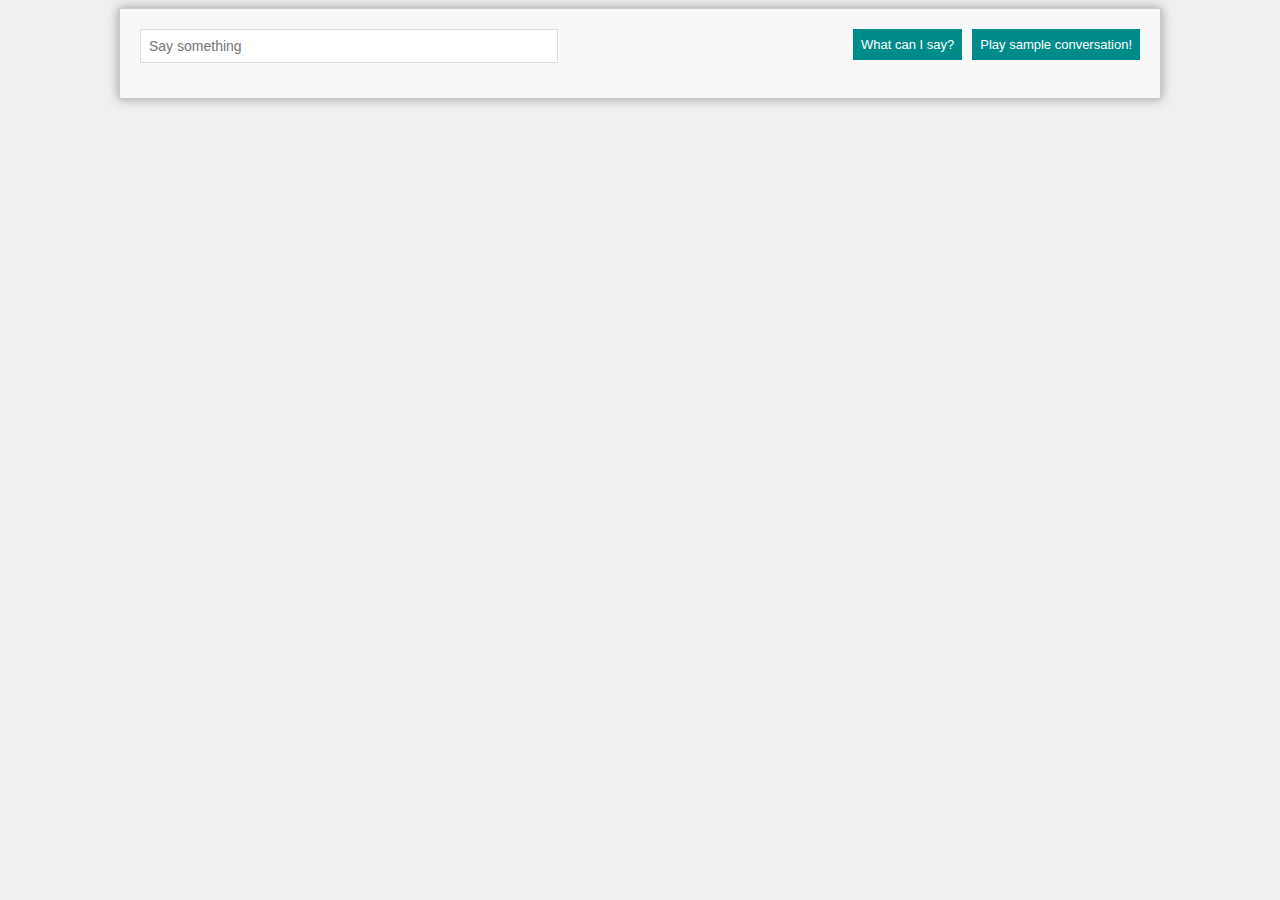
==== index.html @ d91046be "copy from old repo" ====
<!DOCTYPE html>
<html lang="en">

<head>
    <meta charset="UTF-8">
    <meta http-equiv="X-UA-Compatible" content="IE=7">
    <meta name="viewport" content="width=device-width, initial-scale=1.0">
    <script src="https://code.jquery.com/jquery-2.2.4.min.js" integrity="sha256-BbhdlvQf/xTY9gja0Dq3HiwQF8LaCRTXxZKRutelT44="
        crossorigin="anonymous"></script>
    <title>abbott</title>
    <style>
        body {
            color: #333;
            background-color: #efefef;
            font: 13px helvetica, arial, freesans, clean, sans-serif;
        }

        #demo {
            /*background-color: #ffffff;*/
            width: 80%;
            max-width: 1000px;
            margin-left: auto;
            margin-right: auto;
            padding: 20px;

            background-color: #F8F8F8;
            border: 1px solid #ccc;
            box-shadow: 0 0 10px #999;
            line-height: 1.4em;
            font: 13px helvetica, arial, freesans, clean, sans-serif;
            color: black;
        }

        #demo input {
            padding: 8px;
            font-size: 14px;
            border: 1px solid #ddd;
            width: 400px;
        }

        .button {
            display: inline-block;
            background-color: darkcyan;
            color: #fff;
            padding: 8px;
            cursor: pointer;
            float: right;
        }

        #chatBotCommandDescription {
            display: none;
            margin-bottom: 20px;
        }

        input:focus {
            outline: none;
        }

        .chatBotChatEntry {
            display: none;
        }
    </style>
</head>

<body>

    <script src="/js/chatbot.js"></script>
    <link rel="stylesheet" type="text/css" href="/css/chatbot.css" />

    <div id="demo">
        <div id="chatBotCommandDescription"></div>
        <input id="humanInput" type="text" placeholder="Say something" />

        <div class="button" onclick="if (!ChatBot.playConversation(sampleConversation,4000)) {alert('conversation already running');};">Play sample conversation!</div>
        <div class="button" onclick="$('#chatBotCommandDescription').slideToggle();" style="margin-right:10px">What can I say?</div>

        <div style="clear: both;">&nbsp;</div>

        <div id="chatBot">
            <div id="chatBotThinkingIndicator"></div>
            <div id="chatBotHistory"></div>
        </div>
    </div>


    <script>
        var sampleConversation = [
            "Hi, My name is Samuel",
            'What kind of information does Facebook collect?',
            "What device information does Facebook collect?",
            "How can I manage or delete the data Facebook stores about me?",
            "How long does Facebook retain my data?",
            "Does Facebook share my information with the police?",
            "How do you share my data?",
            "Bye"
        ];
        var config = {
            botName: 'abot',
            inputs: '#humanInput',
            inputCapabilityListing: true,
            engines: [ChatBot.Engines.duckduckgo()],
            addChatEntryCallback: function (entryDiv, text, origin) {
                entryDiv.delay(200).slideDown();
            }
        };
        // 1. parameter: the pattern to listen for
        // 2. parameter: either "response" to respond or "rewrite" to rewrite the request
        // 3. parameter: either the response or the rewrite value, or undefined if nothing should happen
        // 4. parameter: a callback function that gets the matches of the pattern
        // 5. parameter: a description of that pattern, this is used to tell the user what he can say. Use quotes '' to mark phrases and [] to mark placeholders
        ChatBot.init(config);
        ChatBot.setBotName("Abot");
        ChatBot.addPattern("^hi$", "response", "Howdy, friend", undefined, "Say 'Hi' to be greeted back.");

        ChatBot.addPattern("^bye$", "response", "See you later buddy", undefined, "Say 'Bye' to end the conversation.");
        ChatBot.addPattern("(?:my name is|I'm|I am) (.*)", "response", "hi $1, thanks for talking to me today",
            function (matches) {
                ChatBot.setHumanName(matches[1]);
            }, "Say 'My name is [your name]' or 'I am [name]' to be called that by the bot");

        // What kind of information does Facebook collect?
        ChatBot.addPattern("(what is the )?kind of information does Facebook collect?", "response",
            "Facebook collects information concerning the things you and others do and provide, and your device information.",
            undefined,
            "Say 'What kind of information does Facebook collect?");
        // What device information does Facebook collect?
        ChatBot.addPattern("(what is the )? device information does Facebook collect?", "response",
            "<p><span lang='EN-AU'>Facebook collects device information concerning:<u></u><u></u></span></p><ul><li><span lang='EN-AU'>your operating system, hardware &amp; software versions, battery level, signal strength, available storage space, browser type, app and file names and types, and plugins;<u></u><u></u></span></li><li><span lang='EN-AU'>your mouse movements;<u></u><u></u></span></li><li><span lang='EN-AU'>unique identifiers, device IDs, games, apps, accounts you use, and Family Device IDs;<u></u><u></u></span></li><li><span lang='EN-AU'>Bluetooth signals and information about nearby Wi-Fi access points, beacons and cell towers;<u></u><u></u></span></li><li><span lang='EN-AU'>your GPS location, camera, photos;<u></u><u></u></span></li><li><span lang='EN-AU'>the name of your mobile operator, language, time zone, mobile phone number, IP address, connection speed, and in some cases, information about other devices that are nearby or on your network so we can do things like help you stream a video from your phone to your TV; and<u></u><u></u></span></li><li><span lang='EN-AU'>data from cookies stored on your device.</span></li></ul>",
            undefined, "Say 'What device information does Facebook collect?");
        // How can I manage or delete the data Facebook stores about me?
        ChatBot.addPattern("(what is the )? manage or delete the data Facebook stores about me?", "response",
            "You can delete the data Facebook stores on you such as the things you have posted, your photos, and status updates by deleting your account. Information that others have shared about you isn’t part of your account and won’t be deleted. ",
            undefined, "Say 'How can I manage or delete the data Facebook stores about me?");
        // How long does Facebook retain my data?
        ChatBot.addPattern("(what is the )? long does Facebook retain my data?", "response",
            "Facebook stores your data until it is no longer necessary to provide our services, or until you delete your account – whichever comes first. This is decided on a case-by-case basis depending on the nature of the data. Your search history is deleted by Facebook after 6 months, but you can delete it at any time. Copies of identification you provide for verification purposes is deleted after 30 days. ",
            undefined, "Say 'How long does Facebook retain my data?");
        // How do you share my data?
        ChatBot.addPattern("(what is the )? share my data|posts?", "response",
            "Facebook shares information globally, both within Facebook and to external partners in accordance with Facebook's policy. These data transfers are necessary to provide our services. We use standard contract clauses, rely on the European Commission’s adequacy decisions about certain countries, and obtain your consent for these data transfers.",
            undefined, "Say 'How do you share my data?");
        // Does Facebook share my information with the police?
        ChatBot.addPattern("(what is the )? Facebook share my information with the police?", "response",
            "Facebook accesses, preserves and shares your information with law enforcement or others in response to a legal request like a search warrant, subpoena or court order if we have good faith that the law requires us to do so. This may include legal requests from other countries if we have good faith that we are required to do so by law.",
            undefined, "Say 'Does Facebook share my information with the police?");

        ChatBot.addPattern("(what is the )?meaning of life", "response", "42", undefined,
            "Say 'What is the meaning of life' to get the answer.");
        ChatBot.addPattern("compute ([0-9]+) plus ([0-9]+)", "response", undefined, function (matches) {
            ChatBot.addChatEntry("That would be " + (1 * matches[1] + 1 * matches[2]) + ".", "bot");
        }, "Say 'compute [number] plus [number]' to make the bot your math monkey");
    </script>
</body>

</html>
---- css/chatbot.css ----
.chatBotChatEntry {
    padding: 20px;
    background-color: #fff;
    border: none;
    margin-top: 5px;
    font-family: 'open_sanslight', sans-serif !important;
    font-size: 17px;
    font-weight: normal;
}

.chatBotChatEntry * {
    font-family: 'open_sanslight', sans-serif !important;
    font-size: 17px;
    font-weight: normal;
}

.chatBotChatEntry .origin {
    font-weight: bold;
    margin-right: 10px;
}
.chatBotChatEntry .imgBox {
    position: relative;
    width: 32%;
    display: inline-block;
    margin-top: 10px;
    margin-right: 10px;
    height: 218px;
    overflow: hidden;
}
.chatBotChatEntry .imgBox .actions .button {
    margin-top: 10px;
    font-size: 18px;
    padding: 5px;
    width: 50%;
}
.chatBotChatEntry .imgBox .actions {
    position: absolute;
    display: none;
    top: 31px;
    width: 100%;
    text-align: center;
}
.chatBotChatEntry .imgBox:hover .actions {
    display: block;
}
.chatBotChatEntry .imgBox .title {
    position: absolute;
    bottom: 0;
    left: 0;
    width: 100%;
    padding: 5px;
    color: #fff;
    background-color: #333;
    font-weight: normal;
    font-size: 16px;
}

.chatBotChatEntry .imgBox img {
    width: 100%;
}

.bot {
    /*border: 4px solid rgba(0, 132, 60, 0.2);*/
    background-color: rgba(0, 132, 60, 0.2);
}
.human {
    /*border: 4px solid rgba(38, 159, 202, 0.2);*/
    background-color: rgba(38, 159, 202, 0.2);
}

#chatBotCommandDescription {
    background-color: #333;
    color: #fff;
    padding: 20px;
}
.commandDescription span.phraseHighlight {
    color: chartreuse;
}
.commandDescription span.placeholderHighlight {
    color: deeppink;
}
.commandDescription {
    margin-top: 5px;
}

#chatBotConversationLoadingBar {
    background-color: darkcyan;
    height: 2px;
    width: 0;
}

.appear {
    animation-duration: 0.2s;
    animation-name: appear;
    animation-iteration-count: 1;
    animation-timing-function: ease-out;
    animation-fill-mode: forwards;
}

@keyframes appear {
    from {
        opacity: 0;
    }

    to {
        opacity: 1;
    }
}
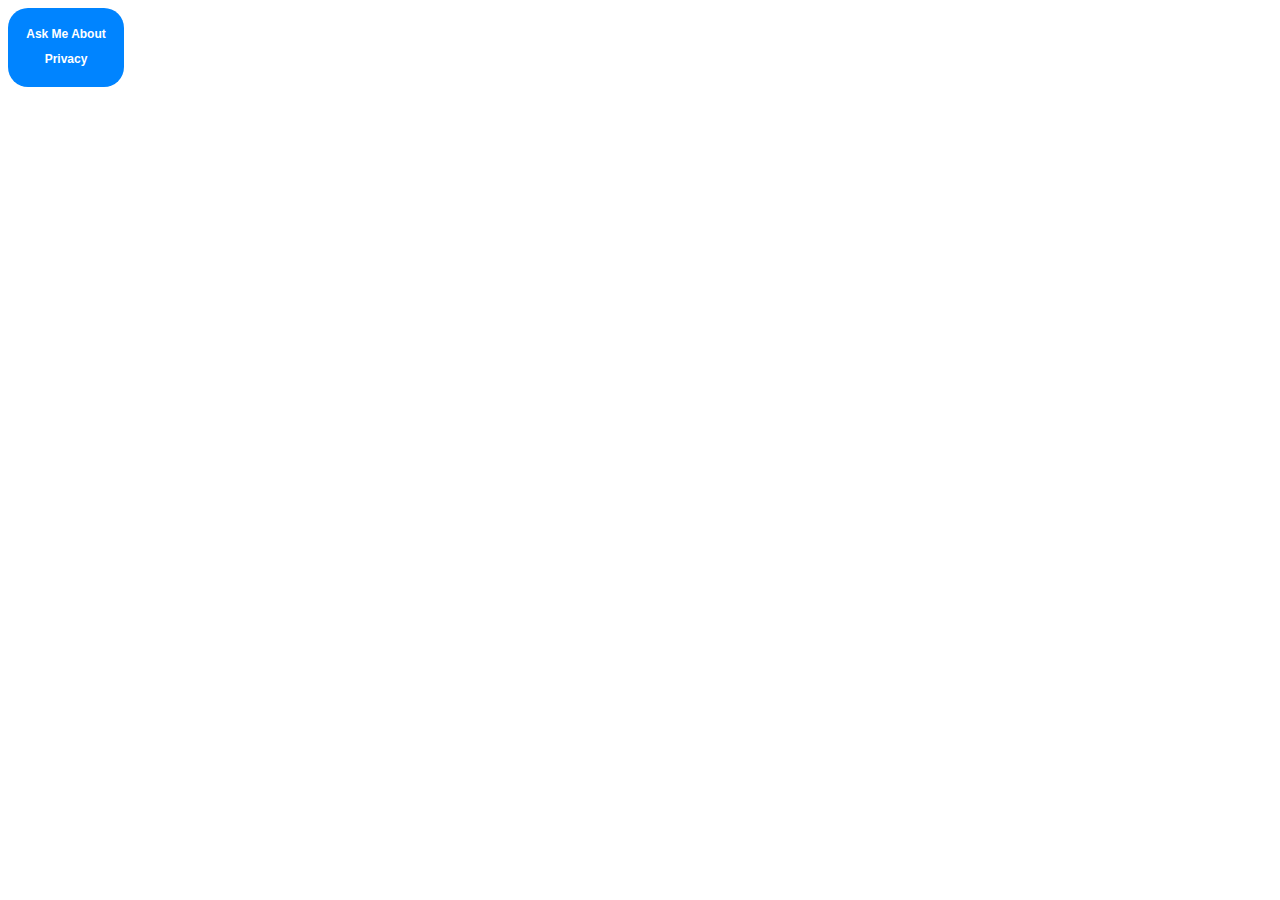
==== commit d626862a: "added styles" ====
--- a/index.html
+++ b/index.html
@@ -2,154 +2,71 @@
 <html lang="en">
 
 <head>
-    <meta charset="UTF-8">
-    <meta http-equiv="X-UA-Compatible" content="IE=7">
-    <meta name="viewport" content="width=device-width, initial-scale=1.0">
-    <script src="https://code.jquery.com/jquery-2.2.4.min.js" integrity="sha256-BbhdlvQf/xTY9gja0Dq3HiwQF8LaCRTXxZKRutelT44="
-        crossorigin="anonymous"></script>
-    <title>abbott</title>
-    <style>
-        body {
-            color: #333;
-            background-color: #efefef;
-            font: 13px helvetica, arial, freesans, clean, sans-serif;
-        }
-
-        #demo {
-            /*background-color: #ffffff;*/
-            width: 80%;
-            max-width: 1000px;
-            margin-left: auto;
-            margin-right: auto;
-            padding: 20px;
-
-            background-color: #F8F8F8;
-            border: 1px solid #ccc;
-            box-shadow: 0 0 10px #999;
-            line-height: 1.4em;
-            font: 13px helvetica, arial, freesans, clean, sans-serif;
-            color: black;
-        }
-
-        #demo input {
-            padding: 8px;
-            font-size: 14px;
-            border: 1px solid #ddd;
-            width: 400px;
-        }
-
-        .button {
-            display: inline-block;
-            background-color: darkcyan;
-            color: #fff;
-            padding: 8px;
-            cursor: pointer;
-            float: right;
-        }
-
-        #chatBotCommandDescription {
-            display: none;
-            margin-bottom: 20px;
-        }
-
-        input:focus {
-            outline: none;
-        }
-
-        .chatBotChatEntry {
-            display: none;
-        }
-    </style>
+  <meta charset="UTF-8">
+  <title>abbott The Privacy Chatbot</title>
+  <meta name="viewport" content="width=device-width, initial-scale=1.0">
+  <link rel="stylesheet" href="./css/style.css">
+  <link rel="stylesheet" href="https://use.fontawesome.com/releases/v5.2.0/css/all.css" integrity="sha384-hWVjflwFxL6sNzntih27bfxkr27PmbbK/iSvJ+a4+0owXq79v+lsFkW54bOGbiDQ"
+    crossorigin="anonymous">
+  <script src="https://code.jquery.com/jquery-2.2.4.min.js" integrity="sha256-BbhdlvQf/xTY9gja0Dq3HiwQF8LaCRTXxZKRutelT44="
+    crossorigin="anonymous"></script>
+  <script src="./js/chatbot.js"></script>
 </head>
 
 <body>
+  <div id="chatBoxContainer">
+    <div id="chatBotCommandDescription"></div>
+    <div id="chat" class="animated-chat tada" onclick="loadChatbox()">
+      <p>Ask Me About Privacy</p>
+    </div>
+    <div class="chatbox" id="chatbox">
+      <span class="chat-text">
+        <span>Ask Abbott</span>
+      </span>
+      <div id="chatbox1">
+        <div id="chatbox2" class="chat-container">
+          <div style="clear: both;">&nbsp;</div>
+          <div id="chatBotHistory">
+            <!-- Chat goes here -->
+          </div>
+          <div style="clear: both;">&nbsp;</div>
+          <div id="chatBotThinkingIndicator"></div>
+          <div id="text-input">
+            <input id="humanInput" type="text" placeholder="Say something" />
+            <div class="right">
+              <button onclick="if (!ChatBot.playConversation(sampleConversation,4000)) {alert('conversation already running');};" id="submitInput">
+                <i class="fas fa-paper-plane"></i>
+              </button>
+              <!-- <div style="clear: both;">&nbsp;</div> -->
+            </div>
+          </div>
 
-    <script src="/js/chatbot.js"></script>
-    <link rel="stylesheet" type="text/css" href="/css/chatbot.css" />
+        </div>
 
-    <div id="demo">
-        <div id="chatBotCommandDescription"></div>
-        <input id="humanInput" type="text" placeholder="Say something" />
+      </div>
+      <script>
+        //document.write('<div id="chatbox1" style="width: 280px; height: 450px; overflow: hidden; margin: auto; padding: 0;">');
+        //document.write('<div id="chatbox2" style="width: 280px; height: 450px; overflow: hidden; margin: auto; padding: 0; border:0; ">');
+        //document.write('<p>test text</p></div></div>');
+      </script>
 
-        <div class="button" onclick="if (!ChatBot.playConversation(sampleConversation,4000)) {alert('conversation already running');};">Play sample conversation!</div>
-        <div class="button" onclick="$('#chatBotCommandDescription').slideToggle();" style="margin-right:10px">What can I say?</div>
-
-        <div style="clear: both;">&nbsp;</div>
-
-        <div id="chatBot">
-            <div id="chatBotThinkingIndicator"></div>
-            <div id="chatBotHistory"></div>
-        </div>
+      <div id="close-chat" onclick="closeChatbox()">&times;</div>
+      <div id="minim-chat" onclick="minimChatbox()">
+        <span class="minim-button">&minus;</span>
+      </div>
+      <div id="maxi-chat" onclick="loadChatbox()">
+        <span class="maxi-button">&plus;</span>
+      </div>
     </div>
+  </div>
 
 
-    <script>
-        var sampleConversation = [
-            "Hi, My name is Samuel",
-            'What kind of information does Facebook collect?',
-            "What device information does Facebook collect?",
-            "How can I manage or delete the data Facebook stores about me?",
-            "How long does Facebook retain my data?",
-            "Does Facebook share my information with the police?",
-            "How do you share my data?",
-            "Bye"
-        ];
-        var config = {
-            botName: 'abot',
-            inputs: '#humanInput',
-            inputCapabilityListing: true,
-            engines: [ChatBot.Engines.duckduckgo()],
-            addChatEntryCallback: function (entryDiv, text, origin) {
-                entryDiv.delay(200).slideDown();
-            }
-        };
-        // 1. parameter: the pattern to listen for
-        // 2. parameter: either "response" to respond or "rewrite" to rewrite the request
-        // 3. parameter: either the response or the rewrite value, or undefined if nothing should happen
-        // 4. parameter: a callback function that gets the matches of the pattern
-        // 5. parameter: a description of that pattern, this is used to tell the user what he can say. Use quotes '' to mark phrases and [] to mark placeholders
-        ChatBot.init(config);
-        ChatBot.setBotName("Abot");
-        ChatBot.addPattern("^hi$", "response", "Howdy, friend", undefined, "Say 'Hi' to be greeted back.");
+  <script src="./js/script.js">
+  </script>
+  <script src="./js/main.js">
+  </script>
 
-        ChatBot.addPattern("^bye$", "response", "See you later buddy", undefined, "Say 'Bye' to end the conversation.");
-        ChatBot.addPattern("(?:my name is|I'm|I am) (.*)", "response", "hi $1, thanks for talking to me today",
-            function (matches) {
-                ChatBot.setHumanName(matches[1]);
-            }, "Say 'My name is [your name]' or 'I am [name]' to be called that by the bot");
 
-        // What kind of information does Facebook collect?
-        ChatBot.addPattern("(what is the )?kind of information does Facebook collect?", "response",
-            "Facebook collects information concerning the things you and others do and provide, and your device information.",
-            undefined,
-            "Say 'What kind of information does Facebook collect?");
-        // What device information does Facebook collect?
-        ChatBot.addPattern("(what is the )? device information does Facebook collect?", "response",
-            "<p><span lang='EN-AU'>Facebook collects device information concerning:<u></u><u></u></span></p><ul><li><span lang='EN-AU'>your operating system, hardware &amp; software versions, battery level, signal strength, available storage space, browser type, app and file names and types, and plugins;<u></u><u></u></span></li><li><span lang='EN-AU'>your mouse movements;<u></u><u></u></span></li><li><span lang='EN-AU'>unique identifiers, device IDs, games, apps, accounts you use, and Family Device IDs;<u></u><u></u></span></li><li><span lang='EN-AU'>Bluetooth signals and information about nearby Wi-Fi access points, beacons and cell towers;<u></u><u></u></span></li><li><span lang='EN-AU'>your GPS location, camera, photos;<u></u><u></u></span></li><li><span lang='EN-AU'>the name of your mobile operator, language, time zone, mobile phone number, IP address, connection speed, and in some cases, information about other devices that are nearby or on your network so we can do things like help you stream a video from your phone to your TV; and<u></u><u></u></span></li><li><span lang='EN-AU'>data from cookies stored on your device.</span></li></ul>",
-            undefined, "Say 'What device information does Facebook collect?");
-        // How can I manage or delete the data Facebook stores about me?
-        ChatBot.addPattern("(what is the )? manage or delete the data Facebook stores about me?", "response",
-            "You can delete the data Facebook stores on you such as the things you have posted, your photos, and status updates by deleting your account. Information that others have shared about you isn’t part of your account and won’t be deleted. ",
-            undefined, "Say 'How can I manage or delete the data Facebook stores about me?");
-        // How long does Facebook retain my data?
-        ChatBot.addPattern("(what is the )? long does Facebook retain my data?", "response",
-            "Facebook stores your data until it is no longer necessary to provide our services, or until you delete your account – whichever comes first. This is decided on a case-by-case basis depending on the nature of the data. Your search history is deleted by Facebook after 6 months, but you can delete it at any time. Copies of identification you provide for verification purposes is deleted after 30 days. ",
-            undefined, "Say 'How long does Facebook retain my data?");
-        // How do you share my data?
-        ChatBot.addPattern("(what is the )? share my data|posts?", "response",
-            "Facebook shares information globally, both within Facebook and to external partners in accordance with Facebook's policy. These data transfers are necessary to provide our services. We use standard contract clauses, rely on the European Commission’s adequacy decisions about certain countries, and obtain your consent for these data transfers.",
-            undefined, "Say 'How do you share my data?");
-        // Does Facebook share my information with the police?
-        ChatBot.addPattern("(what is the )? Facebook share my information with the police?", "response",
-            "Facebook accesses, preserves and shares your information with law enforcement or others in response to a legal request like a search warrant, subpoena or court order if we have good faith that the law requires us to do so. This may include legal requests from other countries if we have good faith that we are required to do so by law.",
-            undefined, "Say 'Does Facebook share my information with the police?");
-
-        ChatBot.addPattern("(what is the )?meaning of life", "response", "42", undefined,
-            "Say 'What is the meaning of life' to get the answer.");
-        ChatBot.addPattern("compute ([0-9]+) plus ([0-9]+)", "response", undefined, function (matches) {
-            ChatBot.addChatEntry("That would be " + (1 * matches[1] + 1 * matches[2]) + ".", "bot");
-        }, "Say 'compute [number] plus [number]' to make the bot your math monkey");
-    </script>
 </body>
 
 </html>--- a/css/style.css
+++ b/css/style.css
@@ -0,0 +1,330 @@
+@import url('https://fonts.googleapis.com/css?family=Open+Sans');
+#chatBotCommandDescription {
+  display: none;
+  margin-bottom: 20px;
+}
+
+.origin {
+  padding-right: 10px;
+}
+
+#chatbox {
+  width: 20%;
+  min-width: 300px;
+  border-top-left-radius: 10px;
+  border-top-right-radius: 10px;
+  box-shadow: 0 4px 8px 0 rgba(0, 0, 0, 0.2), 0 6px 20px 0 rgba(0, 0, 0, 0.19);
+  background-color: #E9EEF4;
+}
+
+.chat-container {
+  height: 400px;
+  overflow: auto;
+  /* -webkit-transform: rotate(180deg);
+          transform: rotate(180deg); */
+  /* direction: rtl; */
+}
+
+#text-input {
+  position: absolute;
+  bottom: 0;
+  height: 50px;
+  border: 1px solid #D8DCE2;
+  width: 100%;
+  background-color: #ffffff;
+}
+
+#chat,
+#chat:after,
+.chatbox {
+  transition: all .4s ease-in-out
+}
+
+#chat {
+  line-height: 25px;
+}
+
+#close-chat,
+.minim-button,
+.maxi-button,
+.chat-text {
+  line-height: 45px;
+}
+
+#chat,
+#close-chat,
+.minim-button,
+.maxi-button,
+.chat-text {
+  font-weight: 700;
+  cursor: pointer;
+  font-family: Arial, sans-serif;
+  text-align: center;
+  height: 45px;
+  color: #ffffff;
+}
+
+.close-chat {}
+
+/*#chat,#close-chat,*/
+
+.chatbox {}
+
+/*#chat:after,#chat:before{
+  position:absolute;
+  border-style:solid;
+  content:"";
+}*/
+
+.chatbox {
+  position: fixed;
+  bottom: 0;
+  left: 50px;
+  margin: 0 0 -1500px;
+  border-bottom: none;
+  padding: 28px 0 10px;
+  z-index: 100000;
+}
+
+#close-chat {
+  position: absolute;
+  top: 0px;
+  right: 20px;
+  font-size: 30px;
+  width: 20px;
+  z-index: 2;
+}
+
+#minim-chat,
+#maxi-chat {
+  position: absolute;
+  top: 0;
+  left: 0;
+  width: 100%;
+  height: 20px;
+  line-height: 20px;
+  cursor: pointer;
+  z-index: 1
+}
+
+.minim-button {
+  position: absolute;
+  right: 49px;
+  font-size: 30px;
+  width: 20px;
+}
+
+.maxi-button {
+  position: absolute;
+  top: 0px;
+  right: 49px;
+  font-size: 30px;
+  width: 20px;
+}
+
+.chat-text {
+  position: absolute;
+  top: 0;
+  left: 0;
+  font-size: 16px;
+  height: 45px;
+  line-height: 45px;
+}
+
+.chat-text span {
+  margin-left: 20px;
+  font-size: 17px;
+}
+
+#chat {
+  word-wrap: break-word;
+  width: 100px;
+  height: 75px;
+  border-radius: 3px;
+  padding: 2px 8px;
+  font-size: 12px;
+  -webkit-transform: translateZ(0);
+  transform: translateZ(0);
+  border-radius: 20px;
+  background-color: #0084FF;
+}
+
+#chat:before {
+  border-width: 10px 11px 0 0;
+  border-color: #A8A8A8 transparent transparent;
+  bottom: -10px
+}
+
+#chat:after {
+  border-width: 9px 8px 0 0;
+  border-color: #fff transparent transparent;
+  left: 8px;
+  bottom: -8px;
+}
+
+#chat:hover {
+  /*background:#ddd;*/
+  -webkit-animation-name: hvr-pulse-grow;
+  animation-name: hvr-pulse-grow;
+  -webkit-animation-duration: .3s;
+  animation-duration: .3s;
+  -webkit-animation-timing-function: linear;
+  animation-timing-function: linear;
+  -webkit-animation-iteration-count: infinite;
+  animation-iteration-count: infinite;
+  -webkit-animation-direction: alternate;
+  animation-direction: alternate
+}
+
+#chat:hover:after {
+  border-color: #ddd transparent transparent !important
+}
+
+.animated-chat {
+  -webkit-animation-duration: 1s;
+  animation-duration: 1s;
+  -webkit-animation-fill-mode: both;
+  animation-fill-mode: both;
+  -webkit-animation-timing-function: ease-in;
+  animation-timing-function: ease-in
+}
+
+.chat-text {
+  width: 100%;
+  text-align: left;
+  background-color: #0084FF;
+  color: #ffffff;
+  border-top-left-radius: 10px;
+  border-top-right-radius: 10px;
+}
+
+#chatbox1 {
+  width: 100%;
+  height: 450px;
+  overflow: hidden;
+  margin: auto;
+  padding: 0;
+}
+
+#chatbox2 {
+  width: 100%;
+  height: 450px;
+  overflow: hidden;
+  margin: auto;
+  padding: 0;
+  border: 0;
+}
+
+#chatBotHistory {
+  padding-left: 20px;
+  padding-top: 20px;
+}
+
+input {
+  border: none;
+  background: #ffffff;
+  width: 80%;
+  height: 100%;
+  resize: none;
+  overflow: hidden;
+  font-family: 'Open Sans', sans-serif;
+  font-weight: 400;
+  padding-left: 10px;
+}
+
+button {
+  height: 50px;
+  padding: 0;
+  background-color: #ffffff;
+  box-shadow: none;
+  border: none;
+  outline: none;
+}
+
+input[type="button"]::-moz-focus-inner {
+  border: none;
+  outline: none;
+}
+
+input[type="button"]:focus {
+  border: none;
+  outline: none;
+}
+
+button i {
+  font-size: 20px;
+  padding-left: 10px;
+  padding-right: 10px;
+}
+
+.right {
+  float: right;
+  margin-left: -10px;
+}
+
+@-webkit-keyframes tada {
+  0% {
+    -webkit-transform: scale(1)
+  }
+  10%,
+  20% {
+    -webkit-transform: scale(.9)rotate(-3deg)
+  }
+  30%,
+  50%,
+  70%,
+  90% {
+    -webkit-transform: scale(1.1)rotate(3deg)
+  }
+  40%,
+  60%,
+  80% {
+    -webkit-transform: scale(1.1)rotate(-3deg)
+  }
+  100% {
+    -webkit-transform: scale(1)rotate(0)
+  }
+}
+
+@keyframes tada {
+  0% {
+    transform: scale(1)
+  }
+  10%,
+  20% {
+    transform: scale(.9)rotate(-3deg)
+  }
+  30%,
+  50%,
+  70%,
+  90% {
+    transform: scale(1.1)rotate(3deg)
+  }
+  40%,
+  60%,
+  80% {
+    transform: scale(1.1)rotate(-3deg)
+  }
+  100% {
+    transform: scale(1)rotate(0)
+  }
+}
+
+.tada {
+  -webkit-animation-name: tada;
+  animation-name: tada
+}
+
+@-webkit-keyframes hvr-pulse-grow {
+  to {
+    -webkit-transform: scale(1.1);
+    transform: scale(1.1)
+  }
+}
+
+@keyframes hvr-pulse-grow {
+  to {
+    -webkit-transform: scale(1.1);
+    transform: scale(1.1)
+  }
+}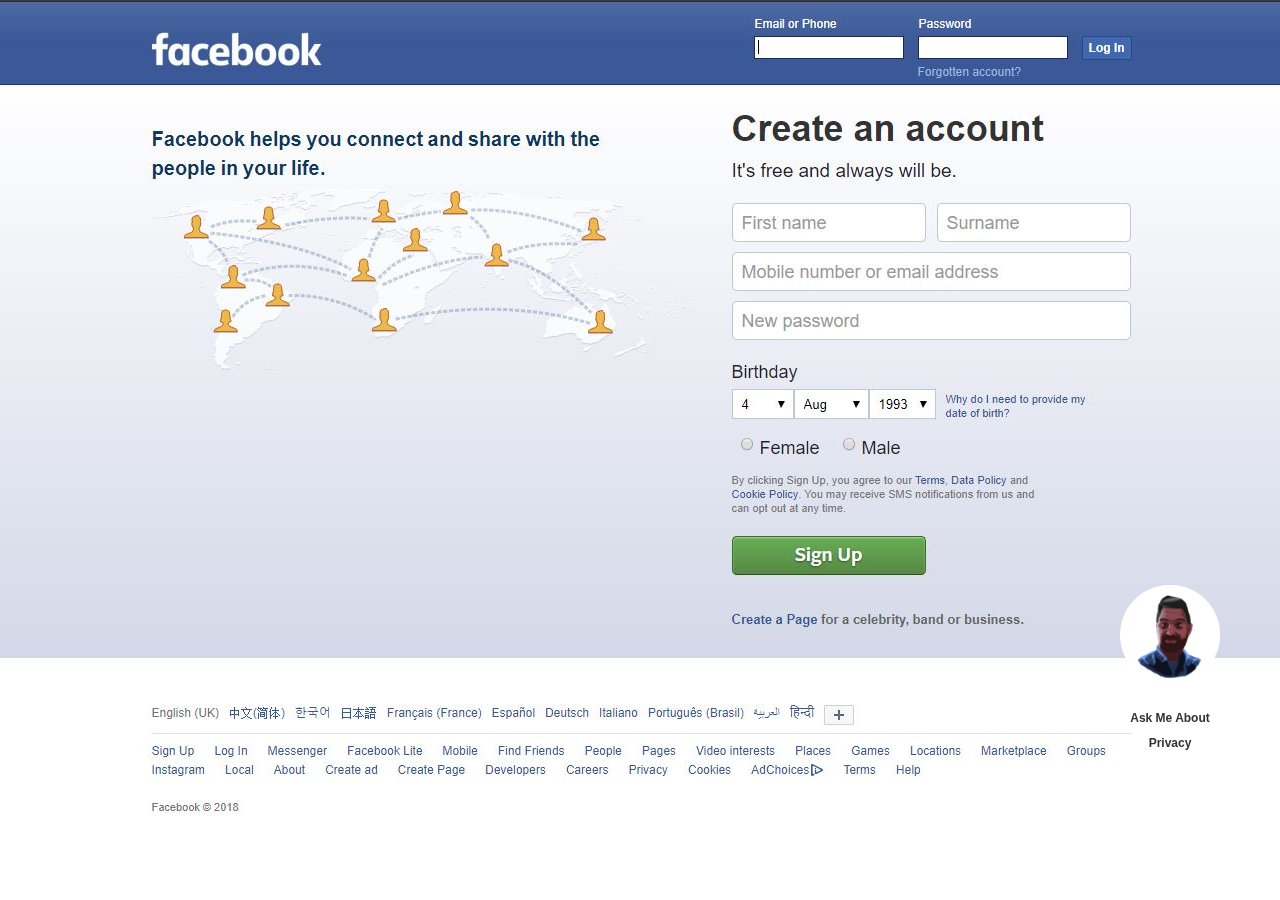
==== commit c88ee81b: "auto scroll and images" ====
--- a/index.html
+++ b/index.html
@@ -3,7 +3,7 @@
 
 <head>
   <meta charset="UTF-8">
-  <title>abbott The Privacy Chatbot</title>
+  <title>Facebook</title>
   <meta name="viewport" content="width=device-width, initial-scale=1.0">
   <link rel="stylesheet" href="./css/style.css">
   <link rel="stylesheet" href="https://use.fontawesome.com/releases/v5.2.0/css/all.css" integrity="sha384-hWVjflwFxL6sNzntih27bfxkr27PmbbK/iSvJ+a4+0owXq79v+lsFkW54bOGbiDQ"
@@ -11,12 +11,15 @@
   <script src="https://code.jquery.com/jquery-2.2.4.min.js" integrity="sha256-BbhdlvQf/xTY9gja0Dq3HiwQF8LaCRTXxZKRutelT44="
     crossorigin="anonymous"></script>
   <script src="./js/chatbot.js"></script>
+  <link rel="icon" type="image/png" href="logo.png" />
+
 </head>
 
 <body>
   <div id="chatBoxContainer">
     <div id="chatBotCommandDescription"></div>
     <div id="chat" class="animated-chat tada" onclick="loadChatbox()">
+      <img src="logo.png" alt="abbott" width="100%">
       <p>Ask Me About Privacy</p>
     </div>
     <div class="chatbox" id="chatbox">
@@ -29,6 +32,10 @@
           <div id="chatBotHistory">
             <!-- Chat goes here -->
           </div>
+
+          <div id="bottom">
+          </div>
+
           <div style="clear: both;">&nbsp;</div>
           <div id="chatBotThinkingIndicator"></div>
           <div id="text-input">
--- a/css/style.css
+++ b/css/style.css
@@ -4,16 +4,22 @@
   margin-bottom: 20px;
 }
 
+html {
+  background-image: url("../background.PNG");
+  background-repeat: no-repeat;
+  background-attachment: fixed;
+  background-position: center top;
+}
+
 .origin {
   padding-right: 10px;
 }
 
 #chatbox {
-  width: 20%;
+  width: 30%;
   min-width: 300px;
   border-top-left-radius: 10px;
   border-top-right-radius: 10px;
-  box-shadow: 0 4px 8px 0 rgba(0, 0, 0, 0.2), 0 6px 20px 0 rgba(0, 0, 0, 0.19);
   background-color: #E9EEF4;
 }
 
@@ -141,12 +147,15 @@
   width: 100px;
   height: 75px;
   border-radius: 3px;
-  padding: 2px 8px;
+  /* padding: 2px 8px; */
   font-size: 12px;
   -webkit-transform: translateZ(0);
   transform: translateZ(0);
-  border-radius: 20px;
-  background-color: #0084FF;
+  position: fixed;
+  right: 5em;
+  bottom: 20em;
+  color: rgb(51, 51, 51);
+  /* background-color: #0084FF; */
 }
 
 #chat:before {
@@ -201,15 +210,14 @@
 #chatbox1 {
   width: 100%;
   height: 450px;
-  overflow: hidden;
+  /*overflow: hidden;*/
   margin: auto;
   padding: 0;
 }
 
 #chatbox2 {
   width: 100%;
-  height: 450px;
-  overflow: hidden;
+  height: 400px;
   margin: auto;
   padding: 0;
   border: 0;
@@ -218,6 +226,7 @@
 #chatBotHistory {
   padding-left: 20px;
   padding-top: 20px;
+  overflow-y: auto;
 }
 
 input {
